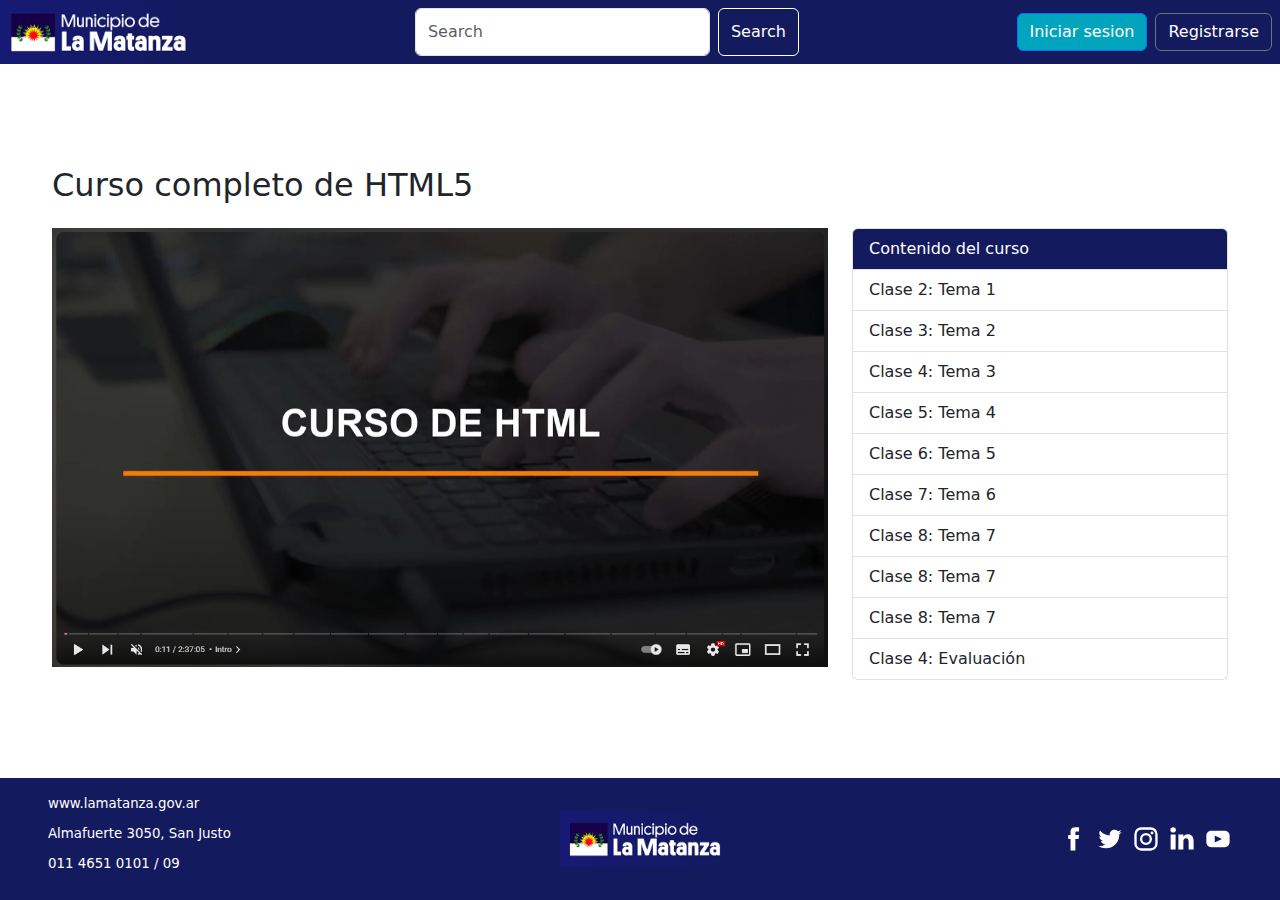
==== views/curso.html @ 15258bad "se agrego vista de curso" ====
<!DOCTYPE html>
<html lang="en">
<head>
    <meta charset="UTF-8">
    <meta name="viewport" content="width=device-width, initial-scale=1.0">
    <title>MuniEduca</title>

    <link rel="stylesheet" href="../style/index.css">
    <link rel="stylesheet" href="../style/inscripcion.css">
    <link rel="stylesheet" href="../style/curso.css">
   

    <link href="https://cdn.jsdelivr.net/npm/bootstrap@5.3.3/dist/css/bootstrap.min.css" rel="stylesheet" integrity="sha384-QWTKZyjpPEjISv5WaRU9OFeRpok6YctnYmDr5pNlyT2bRjXh0JMhjY6hW+ALEwIH" crossorigin="anonymous">

</head>
<body>
    <header>
      <a href="#">
        <img src="../resources/LogoMuni.png" alt="Bandera municipal">
      </a>
        <form class="d-flex" role="search">
            <input class="form-control me-2" type="search" placeholder="Search" aria-label="Search">
            <button class="btn btn-outline-success" type="submit">Search</button>
        </form>
        <div class="btnHeader">
            <button type="button" class="btn btn-primary">Iniciar sesion</button>
            <button type="button" class="btn btn-outline-secondary">Registrarse</button>
        </div>
        
    </header>
    <header class="mobile">
      <a href="#">
        <img src="../resources/BanderaMuni.png" alt="Bandera municipal">
      </a>
        <div class="btnHeader">
            <button class="btn btn-outline-success" type="submit">Search</button>
            <img class="userIcon" src="../resources/user.svg" alt="perfil">
        </div>
        
    </header>
    </head>
    <main>
      <div class="container-fluid custom-container">
        <h2 class="mb-4" style="margin-left:0;">Curso completo de HTML5</h2>
        <div class="row">
          <div class="col-md-8">
            <img src="../resources/cursoHtml.png" alt="Video Thumbnail" class="img-fluid video-thumbnail">
          </div>
          <div class="col-md-4 d-flex align-items-center">
            <!-- Listado de clases -->
            <div class="w-100">
              <ul class="list-group">
               
                <li class="list-group-item" style="background-color:#131A5D; color: white;">Contenido del curso</li>
                <li class="list-group-item">Clase 2: Tema 1</li>
                <li class="list-group-item">Clase 3: Tema 2</li>
                <li class="list-group-item">Clase 4: Tema 3</li>
                <li class="list-group-item">Clase 5: Tema 4</li>
                <li class="list-group-item">Clase 6: Tema 5</li>
                <li class="list-group-item">Clase 7: Tema 6</li>
                <li class="list-group-item">Clase 8: Tema 7</li>
                <li class="list-group-item">Clase 8: Tema 7</li>
                <li class="list-group-item">Clase 8: Tema 7</li>
                <li class="list-group-item">Clase 4: Evaluación</li>
              </ul>
            </div>
          </div>
        </div>
      </div>
    </main>
    <footer>
      <div class="footer-left">
          <p>www.lamatanza.gov.ar</p>
          <p>Almafuerte 3050, San Justo</p>
          <p>011 4651 0101 / 09</p>
      </div>
      <div class="footer-center">
          <img src="../resources/LogoMuni.png" alt="Logo">
      </div>
      <div class="footer-right">
          <div class="social-icons">
            <svg xmlns="http://www.w3.org/2000/svg" viewBox="-7 -2 24 24" width="28" fill="currentColor"><path d="M2.046 3.865v2.748H.032v3.36h2.014v9.986H6.18V9.974h2.775s.26-1.611.386-3.373H6.197V4.303c0-.343.45-.805.896-.805h2.254V0H6.283c-4.34 0-4.237 3.363-4.237 3.865z"></path></svg>
            <svg xmlns="http://www.w3.org/2000/svg" viewBox="-2 -4 24 24" width="28" fill="currentColor"><path d="M20 1.907a8.292 8.292 0 0 1-2.356.637A4.07 4.07 0 0 0 19.448.31a8.349 8.349 0 0 1-2.607.98A4.12 4.12 0 0 0 13.846.015c-2.266 0-4.103 1.81-4.103 4.04 0 .316.036.625.106.92A11.708 11.708 0 0 1 1.393.754a3.964 3.964 0 0 0-.554 2.03c0 1.403.724 2.64 1.824 3.363A4.151 4.151 0 0 1 .805 5.64v.05c0 1.958 1.415 3.591 3.29 3.963a4.216 4.216 0 0 1-1.08.141c-.265 0-.522-.025-.773-.075a4.098 4.098 0 0 0 3.832 2.807 8.312 8.312 0 0 1-5.095 1.727c-.332 0-.658-.02-.979-.056a11.727 11.727 0 0 0 6.289 1.818c7.547 0 11.673-6.157 11.673-11.496l-.014-.523A8.126 8.126 0 0 0 20 1.907z"></path></svg>
            <svg xmlns="http://www.w3.org/2000/svg" viewBox="-2 -2 24 24" width="28" fill="currentColor"><path d="M14.017 0h-8.07A5.954 5.954 0 0 0 0 5.948v8.07a5.954 5.954 0 0 0 5.948 5.947h8.07a5.954 5.954 0 0 0 5.947-5.948v-8.07A5.954 5.954 0 0 0 14.017 0zm3.94 14.017a3.94 3.94 0 0 1-3.94 3.94h-8.07a3.94 3.94 0 0 1-3.939-3.94v-8.07a3.94 3.94 0 0 1 3.94-3.939h8.07a3.94 3.94 0 0 1 3.939 3.94v8.07z"></path><path d="M9.982 4.819A5.17 5.17 0 0 0 4.82 9.982a5.17 5.17 0 0 0 5.163 5.164 5.17 5.17 0 0 0 5.164-5.164A5.17 5.17 0 0 0 9.982 4.82zm0 8.319a3.155 3.155 0 1 1 0-6.31 3.155 3.155 0 0 1 0 6.31z"></path><circle cx="15.156" cy="4.858" r="1.237"></circle></svg>
            <svg xmlns="http://www.w3.org/2000/svg" viewBox="-2 -2 24 24" width="28" fill="currentColor"><path d="M19.959 11.719v7.379h-4.278v-6.885c0-1.73-.619-2.91-2.167-2.91-1.182 0-1.886.796-2.195 1.565-.113.275-.142.658-.142 1.043v7.187h-4.28s.058-11.66 0-12.869h4.28v1.824l-.028.042h.028v-.042c.568-.875 1.583-2.126 3.856-2.126 2.815 0 4.926 1.84 4.926 5.792zM2.421.026C.958.026 0 .986 0 2.249c0 1.235.93 2.224 2.365 2.224h.028c1.493 0 2.42-.989 2.42-2.224C4.787.986 3.887.026 2.422.026zM.254 19.098h4.278V6.229H.254v12.869z"></path></svg>
            <svg xmlns="http://www.w3.org/2000/svg" viewBox="-2 -5 24 24" width="28" fill="currentColor"><path d="M15.812.017H4.145C1.855.017 0 1.852 0 4.116v5.768c0 2.264 1.856 4.1 4.145 4.1h11.667c2.29 0 4.145-1.836 4.145-4.1V4.116c0-2.264-1.856-4.1-4.145-4.1zM13.009 7.28L7.552 9.855a.219.219 0 0 1-.314-.196V4.35c0-.161.173-.266.318-.193l5.458 2.735a.216.216 0 0 1-.005.389z"></path></svg>
      </div>
  </footer>
  

    <script src="https://cdn.jsdelivr.net/npm/bootstrap@5.3.3/dist/js/bootstrap.bundle.min.js" integrity="sha384-YvpcrYf0tY3lHB60NNkmXc5s9fDVZLESaAA55NDzOxhy9GkcIdslK1eN7N6jIeHz" crossorigin="anonymous"></script>
</body>
</html>
---- style/index.css ----
body{
    margin: 0;
    font-family: Arial, Helvetica, sans-serif, sans-serif;
    width: 100%;
    overflow-x: hidden; 
}

p{
    font-size: smaller;
}

.mobile{
    display: none;
}

header{
    width: 100%;
    height: 4rem;
    background-color: #131A5D;
    display: flex;
    justify-content: space-between;
    align-items: center;
    margin-bottom: 1rem;
}

header a, header a img{
    height: 100%;
}

header form{
    width: 30vw;
    height: 3rem;
}

header form .form-control {
    margin: 0;
}

header form .btn-outline-success{
    color: #fff;
    border-color: #fff;
}

header form .btn-outline-success:hover{
    background-color: #00A4BD ;
}

.btnHeader{
    display: flex;
    align-items: center;
}

.btnHeader button{
    margin-right: 8px;
}

.btnHeader .btn-primary{
    background-color: #00A4BD;
}

.btnHeader .btn-outline-secondary{
    color: #fff;
}

.responsive {
    display: none;
}

h3{
    margin: 1rem 0 0 8rem !important;
}
.carrusel {
    width: 100vw;
    display: flex;
    align-items: center;
    padding: 1rem 3rem 0 3rem;
}
.container{
    width: 100%;
    display: flex;
    justify-content: space-evenly;
    margin: 0;
}
.container .card {
    width: 100% !important; 
    height: auto;
    margin: 0 .5rem;
}
.card:hover, .flecha:hover {
    cursor: pointer;
    transform: scale(1.05); /* (150% zoom - Note: if the zoom is too large, it will go outside of the viewport) */
}

.card-body{
    display: flex;
    flex-direction: column;
    justify-content: space-between;
    height: 100%;
}

.card-text{
    display: flex;
    height: auto;
    margin: 0;
}


.imgCurso{
    height: 8rem;
    width: 100%;
    object-fit: cover !important;
}

.flecha{
    width: 3rem;
    opacity: 50%;
}

.mainContainer{
    width: auto;
    margin: 1rem 3rem;
    display: grid;
    grid-template-columns: 20% auto;
    gap: 1rem;
}

.catalogoTitle{
    margin-left: 3rem !important;
}

.filtrosDropdown{
    display: none;
}

.filtros{
    display: block;
}

.grupoFiltro{
    border-top: .5px solid #131A5D30;
    padding: 2rem 0 2rem 1rem;
}

.filtro{
    padding-top: .5rem;
}

a{
    text-decoration: none !important;
    color: black !important;;
}

.newCourseCard{
    display: flex;
    flex-direction: row;
    justify-content: space-between;
    align-items: flex-end;
}

.nuevo{
    color: #ED8634;
    padding-right: 1rem;
}

.imgContainer{
    height: 70%;
}

.card-img-top{
    height: 12rem;
    object-fit: cover;
}

footer {
    width: 100%;
    background-color: #131A5D;
    color: white;
    display: flex;
    justify-content: space-between;
    align-items: center;
    padding: 1rem 3rem;
    position: relative;
    margin-top: 2rem;
}

footer .footer-left,
footer .footer-center,
footer .footer-right {
    display: flex;
    flex-direction: column;
    align-items: flex-start;
}

footer .footer-center {
    align-items: center;
}

footer .footer-right {
    align-items: flex-end;
}

footer .footer-right .social-icons {
    display: flex;
    gap: 0.5rem;
}

footer .footer-right .social-icons a {
    color: white;
    font-size: 1.2rem;
}

footer .footer-left p,
footer .footer-center img,
footer .footer-right .social-icons a {
    margin: 0.5rem 0;
}


footer .footer-left p {
    margin: 0;
}

footer .footer-center img {
    max-width: 170px;
    height: auto;
}

@media screen and (max-width: 768px) {
     header{display: none;}

     .mobile{
        display: flex;
        padding: 1rem;
     }
     header .btn-outline-success{
        color: #fff;
        border-color: #fff;
     }
     .userIcon{
        height: 2rem;
        width: 2rem;
     }
     .c2, .c3{
        display: none !important;
     }
     /* .row{
        height: 16rem;
    } */

    .filtros{
        display: none;
    }
    .filtrosDropdown{
        display: block;
        padding: 1rem 3rem;
    }
    .filtrosDropdown .btn{
        width: 100%;
        background-color: #ED8634;
        border: none;
    }
    .dropdown-menu{
        width: 80%;
    }
    .mainContainer{
        display: flex;
        flex-direction: column;
    }

}
---- style/inscripcion.css ----
body {
    font-family: Arial, Helvetica, sans-serif, sans-serif;
    margin: 0;
    padding: 0;
    width: 100%;
    overflow-x: hidden;

}
.mobile{
    display: none;
}
header {
    width: 100vw;
    height: 4rem;
    background-color: #131A5D;
    display: flex;
    justify-content: space-between;
    align-items: center;
    margin-bottom: 1rem;
}

header a, header a img{
    height: 100%;
}

header form{
    width: 30vw;
    height: 3rem;
}

header form .form-control {
    margin: 0;
}

header form .btn-outline-success{
    color: #fff;
    border-color: #fff;
}

header form .btn-outline-success:hover{
    background-color: #00A4BD ;
}

.btnHeader{
    display: flex;
    align-items: center;
}

.btnHeader button{
    margin-right: 8px;
}

.btnHeader .btn-primary{
    background-color: #00A4BD;
}

.btnHeader .btn-outline-secondary{
    color: #fff;
}

.responsive {
    display: none;
}


footer {
    background-color: #131A5D;
    color: #fff;
    text-align: center;
}

footer p {
    margin: 0;
    padding: 0 0 10px;
}

.social-icons {
    display: flex;
    justify-content: center;
    gap: 15px;
}

.social-icons a {
    color: #00A4BD;
    font-size: 24px;
    text-decoration: none;
}

.social-icons a:hover {
    color: #ffffff;
}


.signupFrm {
    display: flex;
    justify-content: center;
    align-items: center;
    height: 100vh;
}
.form {
    background-color: white;
    width: 400px;
    border-radius: 8px;
    padding: 20px 40px;
    box-shadow: 0 10px 25px rgba(92, 99, 105, .2);
}

.title {
    font-size: 30px;
    margin-bottom: 50px;
    color: #131A5D;
}
.inputContainer {
    position: relative;
    height: 45px;
    width: 90%;
    margin-bottom: 17px;
}
.input {
    position: absolute;
    top: 0px;
    left: 0px;
    height: 100%;
    width: 100%;
    border: 1px solid #DADCE0;
    border-radius: 7px;
    font-size: 16px;
    padding: 0 20px;
    outline: none;
    background: none;
    z-index: 1;
}

/* Hide the placeholder texts (a) */

::placeholder {
    color: transparent;
}
.label {
    position: absolute;
    top: 15px;
    left: 15px;
    padding: 0 4px;
    background-color: white;
    color: #DADCE0;
    font-size: 16px;
    transition: 0.5s;
    z-index: 0;
}
.submitBtn {
    display: block;
    margin-left: auto; ;
    padding: 15px 30px;
    border: none;
    background-color: #00A4BD;
    color: white;
    border-radius: 6px;
    cursor: pointer;
    font-size: 16px;
    margin-top: 30px;
}

.submitBtn:hover {
    background-color: #00A4BD;
    transform: translateY(-2px);
}
.input:focus + .label {
    top: -7px;
    left: 3px;
    z-index: 10;
    font-size: 14px;
    font-weight: 600;
    color: #ED8634;
}
.input:focus {
    border: 2px solid #131A5D;
}
.input:not(:placeholder-shown)+ .label {
    top: -7px;
    left: 3px;
    z-index: 10;
    font-size: 14px;
    font-weight: 600;
}
.loginLink {
    text-align: center; /* Centra el texto */
    margin-top: 20px; /* Espacio superior */
}

.loginLink a {
    color: #0056b3; /* Color del texto del enlace */
    text-decoration: underline; /* Subrayado del enlace */
}

.loginLink a:hover {
    color: #ED8634; /* Color del texto del enlace al pasar el ratón */
}


/* Estilos para la sección de volver */
.volver{
    margin: 30px;
}
.backLink {
    margin: 0; /* Ajusta el margen del párrafo */
    font-size: 14px; /* Tamaño del texto del enlace */
}

.backLink a {
    color: #007BFF;
    text-decoration: none;
}

.backLink a:hover {
    text-decoration: underline;
}
/* Responsivo */

/* Media queries para hacer responsive */
@media only screen and (max-width: 768px) {
    header .btnHeader {
        display: none;
    }



    .signupFrm {
        padding: 15px;
    }

    .submitBtn {
        font-size: 14px;
    }
    .social-icons {
        flex-wrap: wrap; /* Permite que los íconos se envuelvan en pantallas más pequeñas */
    }

    .social-icons a {
        font-size: 20px; /* Reduje el tamaño de los íconos en dispositivos más pequeños */
    }
}

@media only screen and (max-width: 480px) {
    .signupFrm {
        max-width: 90%;
    }

    .input {
        font-size: 14px;
    }
}
---- style/curso.css ----
body, html {
    height: 100%;
    margin: 0;
    display: flex;
    flex-direction: column;
}
main {
    flex: 1; /* Esto hace que el main ocupe el espacio disponible */
    display: flex;
    justify-content: center;
    align-items: center;
}
  
  .custom-container {
    width: 80%; /* Ancho del 80% de la pantalla */
    max-width: 1200px; /* Ancho máximo opcional para el container */
    margin-top: 20px;
  }
  
  .video-thumbnail {
    max-width: 100%;
    height: auto;
  }
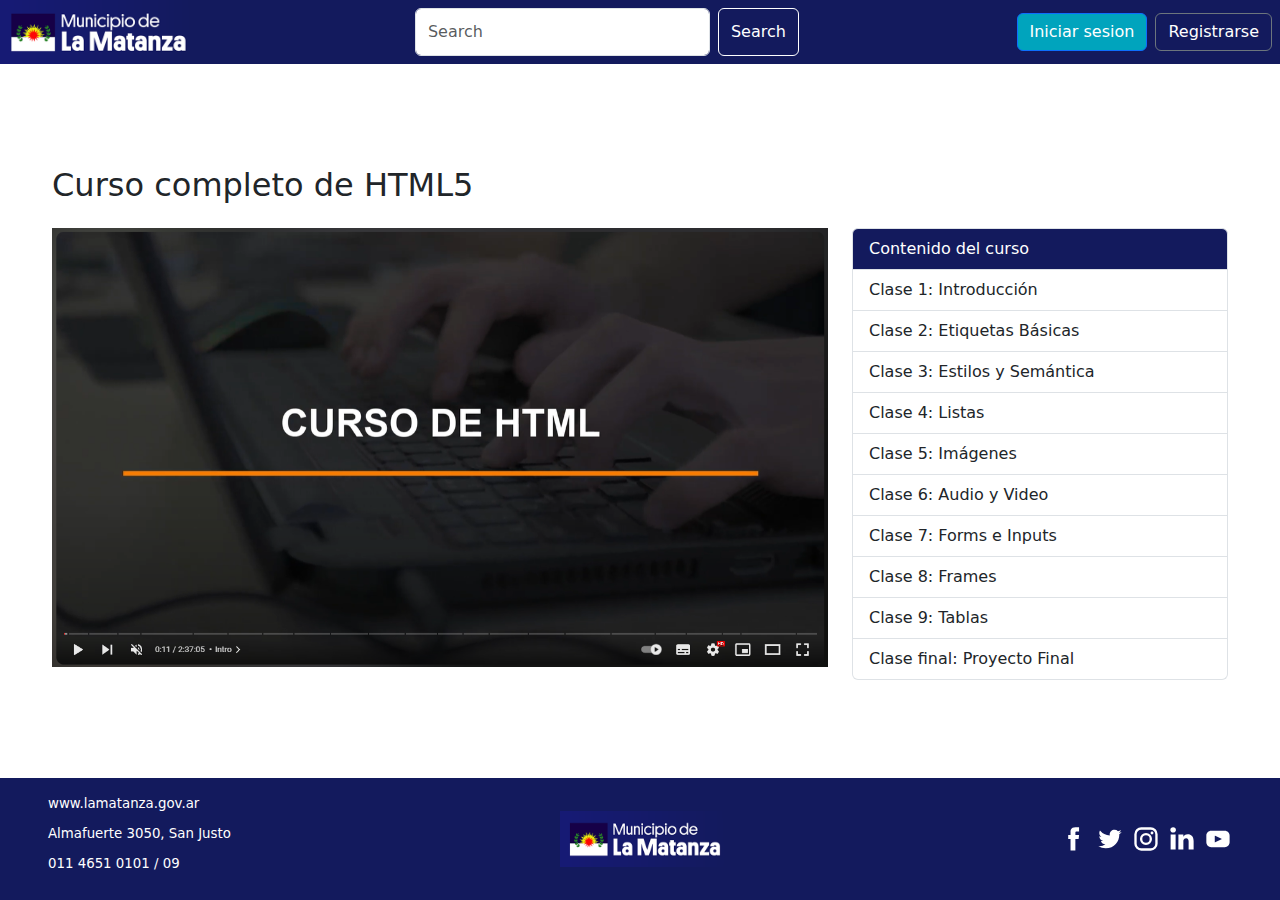
==== commit 0ecb9560: "se agrego iconos de tarjetas" ====
--- a/views/curso.html
+++ b/views/curso.html
@@ -52,16 +52,16 @@
               <ul class="list-group">
                
                 <li class="list-group-item" style="background-color:#131A5D; color: white;">Contenido del curso</li>
-                <li class="list-group-item">Clase 2: Tema 1</li>
-                <li class="list-group-item">Clase 3: Tema 2</li>
-                <li class="list-group-item">Clase 4: Tema 3</li>
-                <li class="list-group-item">Clase 5: Tema 4</li>
-                <li class="list-group-item">Clase 6: Tema 5</li>
-                <li class="list-group-item">Clase 7: Tema 6</li>
-                <li class="list-group-item">Clase 8: Tema 7</li>
-                <li class="list-group-item">Clase 8: Tema 7</li>
-                <li class="list-group-item">Clase 8: Tema 7</li>
-                <li class="list-group-item">Clase 4: Evaluación</li>
+                <li class="list-group-item">Clase 1: Introducción</li>
+                <li class="list-group-item">Clase 2: Etiquetas Básicas</li>
+                <li class="list-group-item">Clase 3: Estilos y Semántica</li>
+                <li class="list-group-item">Clase 4: Listas</li>
+                <li class="list-group-item">Clase 5: Imágenes</li>
+                <li class="list-group-item">Clase 6: Audio y Video</li>
+                <li class="list-group-item">Clase 7: Forms e Inputs</li>
+                <li class="list-group-item">Clase 8: Frames</li>
+                <li class="list-group-item">Clase 9: Tablas</li>
+                <li class="list-group-item">Clase final: Proyecto Final</li>
               </ul>
             </div>
           </div>
--- a/style/index.css
+++ b/style/index.css
@@ -268,3 +268,9 @@
     }
 
 }
+.payment-icon {
+    width: 30px; /* Ajusta el tamaño según sea necesario */
+    height: 30px;
+    border-radius: 50%;
+    margin-right: 5px; 
+  }
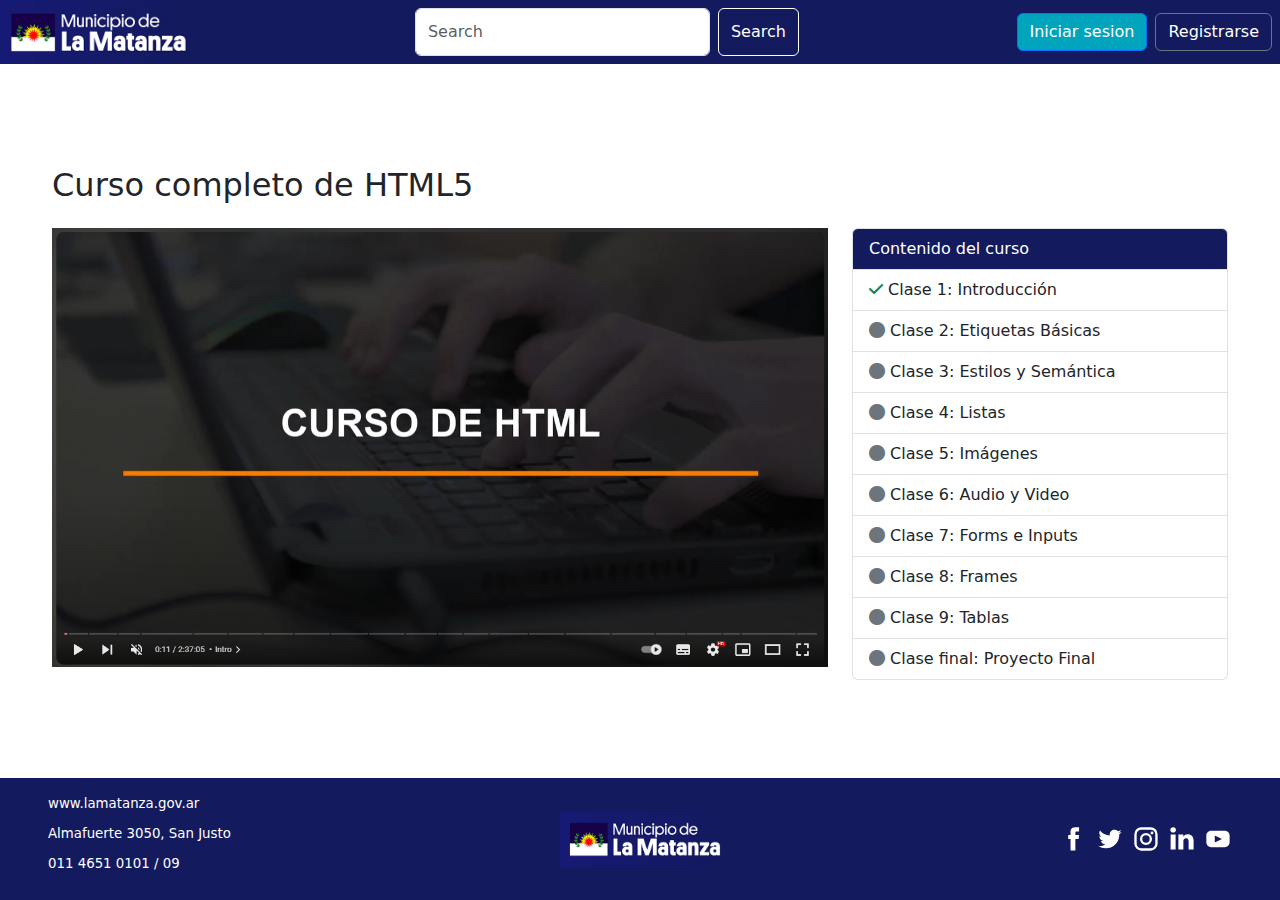
==== commit 078552ff: "se hicieron cambios de estilos" ====
--- a/views/curso.html
+++ b/views/curso.html
@@ -11,6 +11,8 @@
    
 
     <link href="https://cdn.jsdelivr.net/npm/bootstrap@5.3.3/dist/css/bootstrap.min.css" rel="stylesheet" integrity="sha384-QWTKZyjpPEjISv5WaRU9OFeRpok6YctnYmDr5pNlyT2bRjXh0JMhjY6hW+ALEwIH" crossorigin="anonymous">
+    <!-- Font Awesome CSS -->
+    <link rel="stylesheet" href="https://cdnjs.cloudflare.com/ajax/libs/font-awesome/6.0.0-beta3/css/all.min.css">
 
 </head>
 <body>
@@ -50,19 +52,40 @@
             <!-- Listado de clases -->
             <div class="w-100">
               <ul class="list-group">
-               
-                <li class="list-group-item" style="background-color:#131A5D; color: white;">Contenido del curso</li>
-                <li class="list-group-item">Clase 1: Introducción</li>
-                <li class="list-group-item">Clase 2: Etiquetas Básicas</li>
-                <li class="list-group-item">Clase 3: Estilos y Semántica</li>
-                <li class="list-group-item">Clase 4: Listas</li>
-                <li class="list-group-item">Clase 5: Imágenes</li>
-                <li class="list-group-item">Clase 6: Audio y Video</li>
-                <li class="list-group-item">Clase 7: Forms e Inputs</li>
-                <li class="list-group-item">Clase 8: Frames</li>
-                <li class="list-group-item">Clase 9: Tablas</li>
-                <li class="list-group-item">Clase final: Proyecto Final</li>
-              </ul>
+                <li class="list-group-item" style="background-color:#131A5D; color: white;">
+                    Contenido del curso
+                </li>
+                <li class="list-group-item">
+                    <i class="fa fa-check text-success"></i> Clase 1: Introducción
+                </li>
+                <li class="list-group-item">
+                    <i class="fa fa-circle text-secondary"></i> Clase 2: Etiquetas Básicas
+                </li>
+                <li class="list-group-item">
+                    <i class="fa fa-circle text-secondary"></i> Clase 3: Estilos y Semántica
+                </li>
+                <li class="list-group-item">
+                    <i class="fa fa-circle text-secondary"></i> Clase 4: Listas
+                </li>
+                <li class="list-group-item">
+                    <i class="fa fa-circle text-secondary"></i> Clase 5: Imágenes
+                </li>
+                <li class="list-group-item">
+                    <i class="fa fa-circle text-secondary"></i> Clase 6: Audio y Video
+                </li>
+                <li class="list-group-item">
+                    <i class="fa fa-circle text-secondary"></i> Clase 7: Forms e Inputs
+                </li>
+                <li class="list-group-item">
+                    <i class="fa fa-circle text-secondary"></i> Clase 8: Frames
+                </li>
+                <li class="list-group-item">
+                    <i class="fa fa-circle text-secondary"></i> Clase 9: Tablas
+                </li>
+                <li class="list-group-item">
+                    <i class="fa fa-circle text-secondary"></i> Clase final: Proyecto Final
+                </li>
+            </ul>
             </div>
           </div>
         </div>
--- a/style/index.css
+++ b/style/index.css
@@ -268,9 +268,4 @@
     }
 
 }
-.payment-icon {
-    width: 30px; /* Ajusta el tamaño según sea necesario */
-    height: 30px;
-    border-radius: 50%;
-    margin-right: 5px; 
-  }
+
--- a/style/inscripcion.css
+++ b/style/inscripcion.css
@@ -4,7 +4,6 @@
     padding: 0;
     width: 100%;
     overflow-x: hidden;
-
 }
 .mobile{
     display: none;
@@ -58,6 +57,7 @@
     color: #fff;
 }
 
+
 .responsive {
     display: none;
 }
@@ -67,6 +67,7 @@
     background-color: #131A5D;
     color: #fff;
     text-align: center;
+
 }
 
 footer p {
@@ -90,12 +91,13 @@
     color: #ffffff;
 }
 
-
 .signupFrm {
     display: flex;
+
+    align-items: center;
+    flex-direction: column;
+    height: 100vh;
     justify-content: center;
-    align-items: center;
-    height: 100vh;
 }
 .form {
     background-color: white;
@@ -115,6 +117,7 @@
     height: 45px;
     width: 90%;
     margin-bottom: 17px;
+    width: 100%;
 }
 .input {
     position: absolute;
@@ -129,6 +132,7 @@
     outline: none;
     background: none;
     z-index: 1;
+    width: 100%;
 }
 
 /* Hide the placeholder texts (a) */
@@ -149,15 +153,16 @@
 }
 .submitBtn {
     display: block;
-    margin-left: auto; ;
     padding: 15px 30px;
     border: none;
-    background-color: #00A4BD;
+    background-color: #ED8634;
     color: white;
     border-radius: 6px;
     cursor: pointer;
     font-size: 16px;
     margin-top: 30px;
+    width: 100%;
+
 }
 
 .submitBtn:hover {
@@ -196,47 +201,102 @@
     color: #ED8634; /* Color del texto del enlace al pasar el ratón */
 }
 
-
-/* Estilos para la sección de volver */
+.backLink {
+    text-align: left;
+    color: #131A5D;
+
+}
 .volver{
-    margin: 30px;
-}
-.backLink {
-    margin: 0; /* Ajusta el margen del párrafo */
-    font-size: 14px; /* Tamaño del texto del enlace */
-}
-
+    padding: 20px 40px;
+    width: 400px;
+    text-align: center; /* Alinea el texto al centro */
+
+
+}
 .backLink a {
-    color: #007BFF;
+    color: #131A5D;
+    text-decoration: underline;
+}
+
+.backLink a:hover {
+    color: #131A5D;
+}
+.payment-icon {
+    width: 30px; /* Ajusta el tamaño según sea necesario */
+    height: 30px;
+    border-radius: 50%;
+    margin-right: 5px; 
+  }
+  /* Estilo adicional para la barra de navegación de pasos */
+.breadcrumb {
+    padding: 0;
+    border: none; 
+    display: flex;
+    justify-content: center; 
+}
+
+.breadcrumb-item {
+    background-color: #d9d7d7 !important; /* Color de fondo para cada ítem */
+    padding: 5px; 
+    color: #8e8c8c !important; 
+    border: 1px groove #c2c0c0 !important;
     text-decoration: none;
-}
-
-.backLink a:hover {
-    text-decoration: underline;
-}
+    display: inline-block;
+    width: 350px; /* Ancho fijo */
+    text-align: center; /* Centrar el texto */
+}
+.breadcrumb-item.active {
+    background-color: #007bff !important;
+    color: #fff !important;/
+}
+.breadcrumb-item + .breadcrumb-item::before {
+    content: none !important; /* Ocultar la barra entre ítems */
+}
+
 /* Responsivo */
 
-/* Media queries para hacer responsive */
-@media only screen and (max-width: 768px) {
-    header .btnHeader {
-        display: none;
-    }
-
-
-
+@media (max-width: 768px) {
+    .social-icons {
+        flex-direction: row;
+    }
+}
+/* Media queries for responsive design */
+/* Media queries for responsive design */
+@media (max-width: 768px) {
+    .row.align-items-center {
+        flex-direction: column;
+    }
+
+    .col-lg-6,
+    .col-md-6 {
+        max-width: 100%;
+        flex: 0 0 100%;
+    }
+
+    .img-fluid {
+        margin-bottom: 20px;
+        width: 100%;
+    }
+}
+/* Media queries for responsive design */
+@media (max-width: 576px) {
     .signupFrm {
-        padding: 15px;
-    }
-
-    .submitBtn {
-        font-size: 14px;
-    }
-    .social-icons {
-        flex-wrap: wrap; /* Permite que los íconos se envuelvan en pantallas más pequeñas */
-    }
-
-    .social-icons a {
-        font-size: 20px; /* Reduje el tamaño de los íconos en dispositivos más pequeños */
+        padding: 10px;
+    }
+
+    .row.align-items-center {
+        flex-direction: column;
+    }
+
+    .col-lg-6,
+    .col-md-6 {
+        max-width: 100%;
+        flex: 0 0 100%;
+    }
+
+    .img-fluid {
+        margin-bottom: 20px;
+        width: 100%;
     }
 }
 
@@ -248,4 +308,4 @@
     .input {
         font-size: 14px;
     }
-}
+}